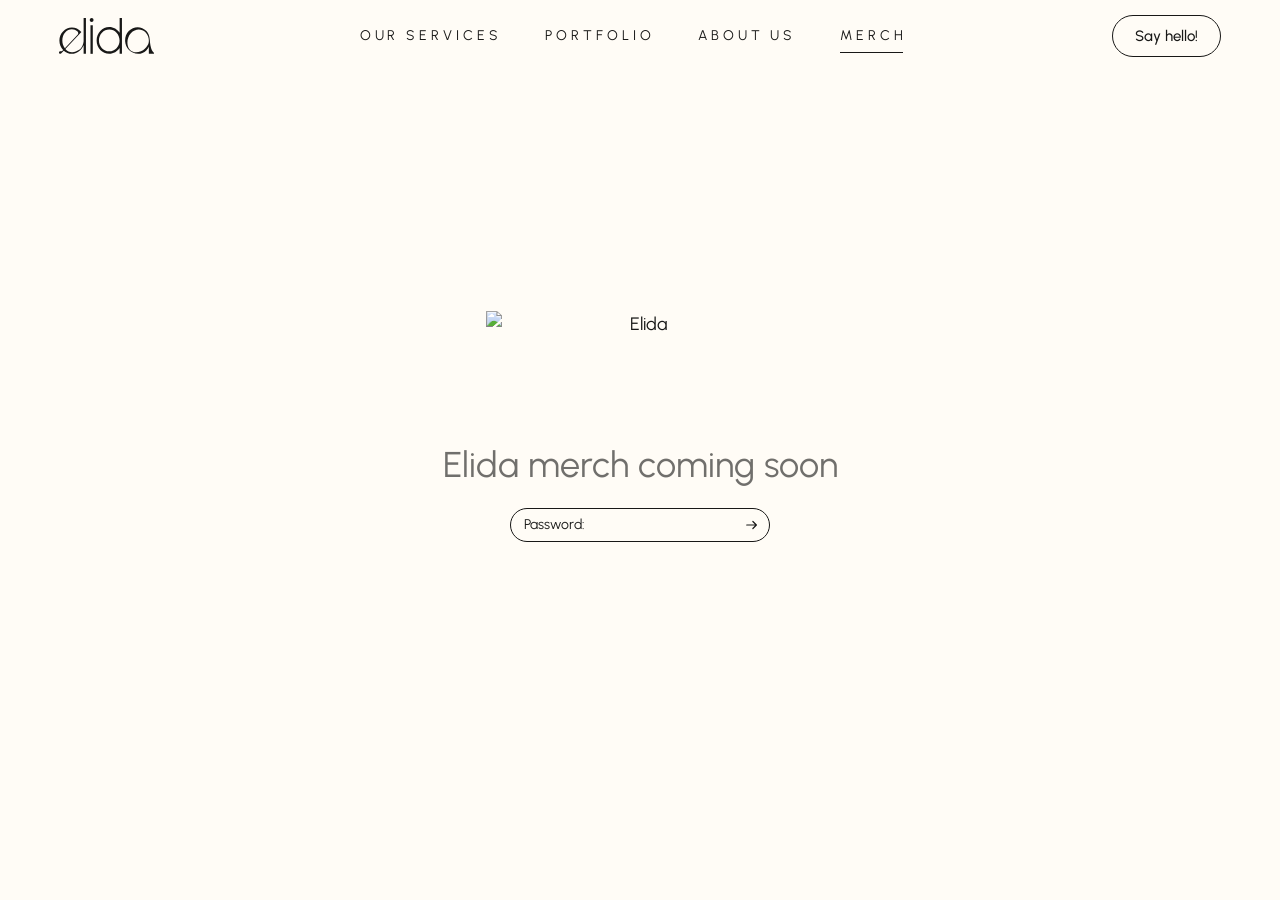
==== merch/index.html @ a4948b26 "Add merch shop (pre-launch)" ====
<!doctype html>
<html lang="en">
<head>
<meta charset="utf-8">
<!-- Pre-launch: these two lines keep the shop behind the password page. Delete both at launch. -->
<meta name="robots" content="noindex">
<script>try{if(localStorage.getItem("elida-merch-access")!=="9ebb1e6f5b2adf424b662ab2b7b0189dfe8d4b69fd9e96c50b5a5936c1c0bcb2"){document.documentElement.style.visibility="hidden";location.replace("/merch/coming-soon.html?next="+encodeURIComponent(location.pathname+location.search));}}catch(e){}</script>
<meta name="viewport" content="width=device-width, initial-scale=1">
<title>Merch — Elida, a Scandinavian design studio</title>
<meta name="description" content="Elida is launching a merch shop: unisex t-shirts printed with artwork from the studio. Register your interest in a tee and size before we print.">
<meta property="og:type" content="website">
<meta property="og:title" content="Merch — Elida">
<meta property="og:description" content="We’re launching our merch shop. Register your interest in a tee and size before we print.">
<meta name="twitter:card" content="summary_large_image">
<link rel="preconnect" href="https://fonts.googleapis.com">
<link rel="preconnect" href="https://fonts.gstatic.com" crossorigin>
<link rel="stylesheet" href="https://fonts.googleapis.com/css2?family=Instrument+Serif:ital@0;1&family=Urbanist:ital,wght@0,400;0,500;0,700;1,400&display=swap">
<link rel="stylesheet" href="/merch/assets/shop.css">
</head>
<body>
<header class="nav">
  <a class="nav-logo" href="https://helloelida.com/" aria-label="Elida — home"><svg class="logo" viewBox="0 0 1941.08 731.659" fill="currentColor" aria-hidden="true" focusable="false"><path d="M 690.145 148.308 L 642.807 148.308 L 642.807 731.49 L 690.145 731.49 L 690.145 148.308 Z"/><path d="M 1238.158 302.131 C 1191.491 231.252 1113.936 184.793 1026.322 184.793 C 883.993 184.793 768.173 307.349 768.173 457.955 C 768.173 608.561 883.993 731.117 1026.322 731.117 C 1113.975 731.117 1191.491 684.616 1238.158 613.779 L 1238.158 731.492 L 1285.496 731.492 L 1285.496 0 L 1238.158 0 L 1238.158 302.131 Z M 1026.282 681.026 C 910.029 681.026 815.472 580.97 815.472 457.955 C 815.472 334.94 910.029 234.884 1026.282 234.884 C 1142.536 234.884 1237.093 334.94 1237.093 457.955 C 1237.093 580.97 1142.536 681.026 1026.282 681.026 Z"/><path d="M 502.766 475.278 C 502.49 476.614 502.293 477.95 502.174 479.244 C 499.729 504.205 494.364 528.416 485.251 551.75 C 476.967 572.997 465.567 592.783 451.602 610.356 C 437.677 627.888 421.227 643.166 403.12 655.688 C 384.501 668.587 364.145 678.605 342.922 685.618 C 320.634 693.006 297.439 697.097 274.125 698.057 C 270.496 698.224 266.866 698.266 263.277 698.266 C 216.965 698.266 167.852 673.596 130.494 631.394 L 457.401 285.851 L 450.971 278.713 C 402.765 223.363 334.362 191.597 263.237 191.597 C 122.486 191.597 8.008 312.733 8.008 461.628 C 8.008 537.14 37.476 605.514 84.853 654.603 C 84.853 654.603 79.567 661.115 69.981 670.173 C 51.519 684.825 28.127 679.565 28.127 679.565 C 27.022 679.44 25.917 679.315 24.734 679.315 C 11.085 679.315 0 691.044 0 705.487 C 0 719.93 11.085 731.659 24.734 731.659 C 27.377 731.659 29.941 731.2 32.308 730.407 C 32.624 730.324 32.9 730.157 33.215 730.073 C 33.768 729.864 34.32 729.656 34.833 729.405 C 36.726 728.529 38.541 727.36 40.198 725.941 C 40.434 725.732 40.671 725.523 40.908 725.273 C 41.263 724.939 41.657 724.647 41.973 724.313 L 97.161 666.541 C 141.816 707.115 199.844 731.659 263.198 731.659 C 354.56 731.659 461.346 661.866 502.727 555.048 L 502.727 731.451 L 550.064 731.451 L 550.064 0 L 502.727 0 L 502.727 475.278 L 502.766 475.278 Z M 68.009 461.628 C 68.009 322.459 157.516 229.374 263.198 229.332 C 309.352 229.332 341.621 245.528 373.061 268.612 C 396.611 285.893 399.57 321.541 379.294 342.997 L 119.449 618.037 C 88.561 577.505 68.009 523.741 68.009 461.67 L 68.009 461.628 Z"/><path d="M 666.476 0 C 645.331 0 628.211 18.116 628.211 40.49 C 628.211 62.864 645.331 80.98 666.476 80.98 C 687.62 80.98 704.74 62.864 704.74 40.49 C 704.74 18.116 687.62 0 666.476 0 Z"/><path d="M 1936.861 708.741 C 1902.581 676.85 1866.249 624.672 1853.626 442.926 C 1848.458 368.708 1826.052 310.143 1785.657 267.566 C 1685.971 162.501 1524.234 162.292 1424.746 267.566 C 1374.292 320.955 1349.439 391.374 1350.149 461.501 L 1350.859 479.158 C 1355.317 541.271 1381.511 600.42 1424.746 649.425 C 1491.453 725.062 1666.286 781.623 1782.895 663.617 C 1812.678 633.479 1823.566 611.481 1834.651 584.557 L 1834.651 731.449 L 1928.814 731.449 C 1940.135 731.449 1945.382 716.63 1936.861 708.741 Z M 1832.876 496.523 C 1826.682 542.815 1795.321 585.267 1752.481 628.763 C 1678.436 703.941 1519.54 741.467 1439.223 638.656 C 1381.037 564.187 1377.724 411.16 1467.113 312.481 C 1558.12 212.049 1687.51 215.681 1765.42 291.276 C 1824.789 348.839 1842.067 427.69 1832.876 496.565 L 1832.876 496.523 Z"/></svg></a>
  <nav class="nav-links" aria-label="Main">
    <a href="https://helloelida.com/#services">Our services</a>
    <a href="https://helloelida.com/#work">Portfolio</a>
    <a href="https://helloelida.com/#studio">About us</a>
    <a href="/merch/" aria-current="page">Merch</a>
  </nav>
  <div class="nav-actions">
    <button class="pill cart-btn" type="button" data-cart-open aria-label="Open cart"><svg viewBox="0 0 24 24" fill="none" aria-hidden="true"><path d="M5.5 8h13l-1 12.5h-11L5.5 8Z" stroke="currentColor" stroke-width="1.4" stroke-linejoin="round"/><path d="M9 8V6.5a3 3 0 0 1 6 0V8" stroke="currentColor" stroke-width="1.4"/></svg><span data-cart-count>0</span></button>
    <a class="pill" href="mailto:contact@helloelida.com">Say hello!</a>
    <button class="cart-mini" type="button" data-cart-open aria-label="Open cart"><svg viewBox="0 0 24 24" fill="none" aria-hidden="true"><path d="M5.5 8h13l-1 12.5h-11L5.5 8Z" stroke="currentColor" stroke-width="1.4" stroke-linejoin="round"/><path d="M9 8V6.5a3 3 0 0 1 6 0V8" stroke="currentColor" stroke-width="1.4"/></svg><span data-cart-count>0</span></button>
    <button class="burger" type="button" aria-expanded="false" aria-controls="menu" aria-label="Menu"><span></span><span></span></button>
  </div>
</header>
<nav class="menu" id="menu" hidden aria-label="Mobile">
  <a href="https://helloelida.com/#services">Our services</a>
  <a href="https://helloelida.com/#work">Portfolio</a>
  <a href="https://helloelida.com/#studio">About us</a>
  <a href="/merch/"><em>Merch</em></a>
  <a href="mailto:contact@helloelida.com">Say hello!</a>
</nav>

<main>
  <section class="head wrap">
    <div class="head-top">
      <span class="pill label" aria-hidden="true">Elida merch</span>
      <p class="meta">Drop 01 · Now gathering interest</p>
    </div>
    <h1 class="h1">Merch, <em>drop 01</em></h1>
    <div class="intro">
      <p>We’re launching the Elida merch shop: unisex t-shirts printed with artwork from the studio. Before we print anything, we want to know what you’d actually wear. Pick a tee and your size and register your interest — no payment now. We’ll use the numbers to decide how many to print, and email you when your tee can be ordered.</p>
      <div class="intro-side">
        <p class="eyebrow">In this drop</p>
        <div class="tags"><span class="tag">Unisex fit</span><span class="tag">Sizes XS–XXL</span><span class="tag">Pre-launch</span><span class="tag">Limited run</span></div>
      </div>
    </div>
  </section>

  <section class="wrap" id="shop" aria-label="Products">
    <div class="toolbar">
      <div class="toolbar-left"><div class="cats" data-cats aria-label="Collections"></div></div>
      <div class="toolbar-right"><p class="count" data-count aria-live="polite"></p></div>
    </div>
    <div data-collections><p class="status">Loading the drop…</p></div>
  </section>

  <section class="story wrap" aria-labelledby="prints">
    <figure class="story-img"><img src="https://static.wixstatic.com/media/a65f95_9e1297cc53bb4974914cfefc0cb3402d~mv2.jpeg/v1/fill/w_1520,h_1120,al_c,q_85/elida-studio.jpg" alt="Ida at her desk in the Elida studio, with a print sketch on the board behind her" loading="lazy"></figure>
    <div class="story-text">
      <span class="pill label" aria-hidden="true">The prints</span>
      <h2 class="h2" id="prints">We get inspired by great thinkers to make art worth wearing.</h2>
      <p>Hand-drawn by Ida and printed in small batches.</p>
      <p>PS: Some editions will be screen-printed — the most beautiful way to put art on fabric, and not one to miss. Subscribe to get an email when the screen prints are in stock.</p>
      <form class="subscribe" data-subscribe novalidate>
        <label class="sr" for="sp-email">Email</label>
        <input id="sp-email" type="email" name="email" placeholder="Your email" autocomplete="email" required>
        <button class="pill fill" type="submit">Subscribe</button>
        <p class="note" data-sub-msg role="status"></p>
      </form>
    </div>
  </section>

  <section class="info wrap" aria-label="About the shop" id="size-guide">
    <div><p class="eyebrow">Unisex fit</p><p>Sizes XS–XXL, cut to fit everyone.</p></div>
    <div><p class="eyebrow">Small runs</p><p>Each print is made in limited numbers.</p></div>
    <div><p class="eyebrow">Shipping</p><p>Sent from Sweden to the Nordics and the EU.</p></div>
  </section>
</main>
<a class="next wrap" href="mailto:contact@helloelida.com?subject=Merch%20for%20our%20brand">
  <span>
    <span class="next-label">Merch for your brand</span>
    <span class="next-name">Let’s design yours</span>
  </span>
  <span class="circ" aria-hidden="true"><svg viewBox="0 0 24 24" fill="none"><path d="M5 12h14M13 6l6 6-6 6" stroke="currentColor" stroke-width="1.5" stroke-linecap="round" stroke-linejoin="round"/></svg></span>
</a>
<footer class="foot wrap">
  <p>© 2026 Österman &amp; Naess</p>
  <p>Org No: 559551-3838</p>
</footer>

<div class="backdrop" data-cart-backdrop hidden>
  <aside class="drawer" role="dialog" aria-modal="true" aria-labelledby="cart-title" tabindex="-1">
    <div class="drawer-head">
      <h2 id="cart-title">Your cart</h2>
      <button class="x" type="button" data-cart-close aria-label="Close cart">×</button>
    </div>
    <div class="drawer-body" data-cart-lines></div>
    <div class="drawer-foot" data-cart-foot></div>
  </aside>
</div>

<script type="module" src="/merch/assets/site.js"></script>
<script type="module" src="/merch/assets/shop.js?v=20261123d"></script>
<script type="module" src="/merch/assets/subscribe.js"></script>
</body>
</html>
---- merch/assets/shop.css ----
/* Elida — merch shop. Tokens mirror helloelida.com (case pages) and the Figma draft. */
:root {
  --bg: #FFFCF6;
  --cream: #F0ECE3;
  --placeholder: #DCD8D0;
  --ink: #181817;
  --muted: rgba(0, 0, 0, .6);
  --hair: rgba(24, 24, 23, .2);
  --orange: #F26422;
  --teal: #2F6A72;
  --gut: clamp(20px, 4.6vw, 72px);
  --serif: "Instrument Serif", Georgia, serif;
  --sans: Urbanist, "Helvetica Neue", Arial, sans-serif;
  --ease: cubic-bezier(.2, .7, .2, 1);
  --radius: clamp(10px, 1vw, 16px);
}
*, *::before, *::after { box-sizing: border-box; }
html { -webkit-text-size-adjust: 100%; }
html.lock { overflow: hidden; }
body { margin: 0; background: var(--bg); color: var(--ink); font-family: var(--sans); font-size: 18px; line-height: 1.55; -webkit-font-smoothing: antialiased; overflow-x: hidden; }
a { color: inherit; text-decoration: none; }
img { display: block; max-width: 100%; }
button { font: inherit; color: inherit; }
.wrap { padding-left: var(--gut); padding-right: var(--gut); }
.sr { position: absolute; width: 1px; height: 1px; overflow: hidden; clip: rect(0 0 0 0); white-space: nowrap; }
:focus-visible { outline: 2px solid var(--orange); outline-offset: 3px; }

/* Pills */
.pill { display: inline-flex; align-items: center; justify-content: center; gap: 8px; height: 42px; padding: 0 22px; border: 1px solid var(--ink); border-radius: 100px; background: transparent; font-size: 15px; font-weight: 500; line-height: 1; white-space: nowrap; cursor: pointer; transition: background .3s, color .3s; }
.pill:hover { background: var(--ink); color: var(--bg); }
.pill.fill { background: var(--ink); color: var(--bg); }
.pill.fill:hover { background: transparent; color: var(--ink); }
.pill[disabled] { opacity: .4; cursor: not-allowed; }
.pill.fill[disabled]:hover { background: var(--ink); color: var(--bg); }
.pill.label { height: 40px; padding: 0 18px; font-size: 13px; letter-spacing: .12em; text-transform: uppercase; }
.tag { display: inline-flex; align-items: center; padding: 5px 14px 6px; border: 1px solid var(--ink); border-radius: 999px; font-size: clamp(13px, .9vw, 15px); line-height: 1.1; white-space: nowrap; background: transparent; cursor: pointer; }
.tag[aria-pressed="true"] { background: var(--ink); color: var(--bg); }
.tag[disabled] { opacity: .35; cursor: not-allowed; text-decoration: line-through; }
.eyebrow { margin: 0; font-size: 15px; font-weight: 700; letter-spacing: .06em; text-transform: uppercase; }

/* Nav */
.nav { position: sticky; top: 0; z-index: 50; display: flex; align-items: center; justify-content: space-between; gap: 24px; height: 72px; padding: 0 var(--gut); background: var(--bg); }
.nav-logo svg { display: block; height: clamp(32px, 2.8vw, 44px); width: auto; }
.nav-links { display: flex; gap: clamp(24px, 3.4vw, 56px); font-size: clamp(14px, .85vw, 16px); letter-spacing: .28em; text-transform: uppercase; }
.nav-links a { position: relative; padding: 6px 0; }
.nav-links a::after { content: ""; position: absolute; left: 0; right: .28em; bottom: 0; height: 1px; background: currentColor; transform: scaleX(0); transform-origin: right; transition: transform .4s var(--ease); }
.nav-links a:hover::after, .nav-links a[aria-current="page"]::after { transform: scaleX(1); transform-origin: left; }
.nav-actions { display: flex; align-items: center; gap: 10px; }
.cart-btn { padding: 0 18px 0 16px; gap: 6px; }
.cart-btn svg { width: 18px; height: 18px; }
.cart-btn:hover svg path { stroke: var(--bg); }
.burger { display: none; width: 44px; height: 44px; margin-right: -10px; border: 0; background: none; cursor: pointer; flex-direction: column; align-items: center; justify-content: center; gap: 7px; }
.burger span { display: block; width: 26px; height: 1px; background: currentColor; transition: transform .4s var(--ease); }
.burger[aria-expanded="true"] span:first-child { transform: translateY(4px) rotate(45deg); }
.burger[aria-expanded="true"] span:last-child { transform: translateY(-4px) rotate(-45deg); }
.menu { position: fixed; inset: 64px 0 0; z-index: 49; display: flex; flex-direction: column; gap: 22px; padding: 40px var(--gut); background: var(--bg); font-family: var(--serif); font-size: 44px; line-height: 1; }
.menu[hidden] { display: none; }
.cart-mini { display: none; align-items: center; gap: 4px; border: 0; background: none; padding: 8px; font-size: 14px; font-weight: 500; cursor: pointer; }
.cart-mini svg { width: 22px; height: 22px; }
@media (max-width: 900px) {
  .nav { height: 64px; }
  .nav-links, .nav-actions .pill { display: none; }
  .burger, .cart-mini { display: flex; }
}

/* Header */
.head { padding-top: clamp(48px, 7.5vw, 120px); padding-bottom: clamp(36px, 4.4vw, 72px); }
.head-top { display: flex; justify-content: space-between; align-items: center; gap: 24px; padding-bottom: clamp(20px, 2.5vw, 40px); margin-bottom: clamp(32px, 3.9vw, 64px); border-bottom: 1px solid var(--hair); }
.head-top .meta { margin: 0; font-size: 13px; letter-spacing: .12em; text-transform: uppercase; color: var(--muted); }
.h1 { margin: 0 0 clamp(24px, 2.8vw, 48px); font-family: var(--serif); font-weight: 400; font-size: clamp(60px, 9.9vw, 170px); line-height: .95; letter-spacing: -.03em; }
.h1 em { font-style: italic; }
.intro { display: grid; grid-template-columns: minmax(0, 60.2%) minmax(0, 1fr); gap: 32px clamp(40px, 4vw, 80px); align-items: start; }
.intro p { margin: 0; font-size: clamp(17px, 1.35vw, 22px); line-height: 1.74; color: var(--muted); text-wrap: pretty; }
.intro-side { display: flex; flex-direction: column; align-items: flex-end; gap: 14px; }
.tags { display: flex; flex-wrap: wrap; justify-content: flex-end; gap: 8px; max-width: 320px; }
.tags .tag { cursor: default; }
@media (max-width: 760px) {
  .intro { grid-template-columns: 1fr; }
  .intro-side { align-items: flex-start; }
  .intro-side .eyebrow { display: none; }
  .tags { justify-content: flex-start; max-width: none; }
}

/* Toolbar */
.toolbar { display: flex; justify-content: space-between; align-items: center; gap: 20px; padding-bottom: 28px; flex-wrap: wrap; }
.toolbar-left, .toolbar-right { display: flex; align-items: center; gap: 24px; flex-wrap: wrap; }
.text-btn { display: inline-flex; align-items: center; gap: 10px; padding: 6px 0; border: 0; background: none; font-size: 16px; cursor: pointer; }
.text-btn svg { width: 20px; height: 20px; }
.cats { display: flex; gap: 8px; flex-wrap: wrap; }
.count { margin: 0; font-size: 16px; color: var(--muted); }
.sort { position: relative; display: inline-flex; align-items: center; gap: 6px; font-size: 16px; }
.sort select { appearance: none; border: 0; background: transparent; font: inherit; color: inherit; padding: 6px 22px 6px 0; cursor: pointer; }
.sort svg { position: absolute; right: 0; width: 14px; height: 14px; pointer-events: none; }
.filters { display: grid; grid-template-columns: repeat(auto-fit, minmax(200px, 1fr)); gap: 28px 40px; padding: 28px 0 36px; margin-bottom: 28px; border-top: 1px solid var(--hair); border-bottom: 1px solid var(--hair); }
.filters[hidden] { display: none; }
.filter-group { display: flex; flex-direction: column; gap: 12px; }
.filter-choices { display: flex; flex-wrap: wrap; gap: 8px; }
.swatch-choice { display: inline-flex; align-items: center; gap: 8px; }
.swatch-choice i { width: 14px; height: 14px; border-radius: 50%; border: 1px solid var(--hair); }
.check { display: inline-flex; align-items: center; gap: 10px; font-size: 15px; cursor: pointer; }
.check input { width: 18px; height: 18px; accent-color: var(--ink); }
@media (max-width: 760px) {
  .toolbar { border-top: 1px solid var(--hair); border-bottom: 1px solid var(--hair); padding: 14px 0; margin-bottom: 20px; }
  .toolbar .cats { order: 3; width: 100%; }
  .toolbar-left { gap: 14px; }
}

/* Grid */
.grid { display: grid; grid-template-columns: repeat(3, minmax(0, 1fr)); gap: 56px 16px; padding-bottom: clamp(72px, 7vw, 120px); transition: opacity .3s; }
.grid.dim { opacity: .5; }
.campaign { position: relative; margin: 0; min-width: 0; min-height: 320px; border-radius: var(--radius); background: var(--placeholder); overflow: hidden; }
.campaign figcaption { position: absolute; left: 24px; bottom: 24px; }
.campaign strong { display: block; font-family: var(--serif); font-style: italic; font-weight: 400; font-size: clamp(34px, 3vw, 48px); line-height: 1; }
.campaign span { font-size: 14px; color: var(--muted); }
.card { display: flex; flex-direction: column; gap: 16px; min-width: 0; }
.card-photo { position: relative; aspect-ratio: 425 / 520; border-radius: var(--radius); background: var(--placeholder); overflow: hidden; }
.card-photo img { position: absolute; inset: 0; width: 100%; height: 100%; object-fit: cover; transition: opacity .5s var(--ease), transform .8s var(--ease); }
.card-photo img.hover { opacity: 0; }
.card:hover .card-photo img.hover { opacity: 1; }
.card:hover .card-photo img:only-of-type { transform: scale(1.03); }
.ribbons { position: absolute; top: 16px; left: 16px; display: flex; gap: 6px; }
.ribbon { padding: 5px 12px 6px; border-radius: 999px; background: var(--bg); font-size: 13px; font-weight: 500; letter-spacing: .06em; text-transform: uppercase; line-height: 1.1; }
.quick { position: absolute; right: 16px; bottom: 16px; display: grid; place-items: center; width: 44px; height: 44px; border: 0; border-radius: 50%; background: var(--bg); cursor: pointer; transition: transform .3s var(--ease); }
.quick:hover { transform: scale(1.08); }
.quick svg { width: 44px; height: 44px; }
.quick[disabled] { opacity: .5; }
.card-info { display: flex; flex-direction: column; gap: 6px; }
.card-row { display: flex; justify-content: space-between; gap: 12px; align-items: baseline; }
.card-name { margin: 0; font-size: clamp(16px, 1.4vw, 20px); font-weight: 500; line-height: 1.3; }
.card-price { font-size: clamp(15px, 1.25vw, 18px); white-space: nowrap; text-align: right; }
.card-price s { color: var(--muted); margin-right: 6px; }
.card-meta { display: flex; align-items: center; gap: 10px; margin: 0; font-size: 15px; color: var(--muted); }
.dots { display: flex; gap: 4px; }
.dots i { width: 12px; height: 12px; border-radius: 50%; border: 1px solid var(--hair); }
.status { grid-column: 1 / -1; padding: 40px 0; font-size: 18px; color: var(--muted); }
.more { grid-column: 1 / -1; justify-self: center; }
@media (max-width: 760px) {
  .grid { grid-template-columns: repeat(2, minmax(0, 1fr)); gap: 28px 12px; }
  .campaign { grid-column: 1 / -1; aspect-ratio: 342 / 420; }
  .campaign figcaption { left: 16px; bottom: 16px; }
  .card { gap: 10px; }
  .ribbons { top: 10px; left: 10px; }
  .ribbon { font-size: 11px; padding: 4px 9px 5px; }
  .quick { right: 10px; bottom: 10px; width: 32px; height: 32px; }
  .quick svg { width: 32px; height: 32px; }
  .card-row { flex-direction: column; gap: 4px; }
  .card-price { text-align: left; }
  .card-meta { font-size: 12px; gap: 8px; }
  .dots i { width: 10px; height: 10px; }
}

/* Story band */
.story { display: grid; grid-template-columns: minmax(0, 1.4fr) minmax(0, 1fr); gap: clamp(32px, 5.5vw, 96px); align-items: center; padding-top: clamp(64px, 8vw, 140px); padding-bottom: clamp(64px, 8vw, 140px); background: var(--cream); }
.story-img { aspect-ratio: 760 / 560; border-radius: var(--radius); background: var(--placeholder); }
.story-text { display: flex; flex-direction: column; align-items: flex-start; gap: 24px; }
.h2 { margin: 0; font-family: var(--serif); font-weight: 400; font-size: clamp(40px, 4.4vw, 72px); line-height: 1; letter-spacing: -.02em; }
.story-text p { margin: 0; font-size: clamp(16px, 1.25vw, 19px); line-height: 1.74; color: var(--muted); }
.btns { display: flex; gap: 10px; flex-wrap: wrap; }
@media (max-width: 760px) { .story { grid-template-columns: 1fr; } }

/* Info strip */
.info { display: grid; grid-template-columns: repeat(3, minmax(0, 1fr)); gap: 40px; padding-top: 64px; padding-bottom: 64px; }
.info div { padding-top: 24px; border-top: 1px solid var(--hair); }
.info p { margin: 10px 0 0; font-size: 18px; line-height: 1.5; color: var(--muted); }
.info p.eyebrow { margin: 0; color: var(--ink); font-size: 15px; }
@media (max-width: 760px) { .info { grid-template-columns: 1fr; gap: 20px; padding-top: 48px; padding-bottom: 48px; } .info div { padding-top: 16px; } .info p { font-size: 16px; } }

/* Cross-sell */
.next { display: flex; justify-content: space-between; align-items: center; gap: 24px; padding-top: clamp(56px, 6.25vw, 110px); padding-bottom: clamp(56px, 6.25vw, 110px); border-top: 1px solid var(--hair); }
.next-label { display: block; margin-bottom: clamp(12px, 1.4vw, 24px); font-size: clamp(13px, 1.1vw, 20px); letter-spacing: .1em; text-transform: uppercase; }
.next-name { display: block; font-family: var(--serif); font-size: clamp(44px, 6.25vw, 110px); line-height: 1; letter-spacing: -.03em; transition: transform .6s var(--ease); }
.next:hover .next-name { transform: translateX(24px); }
.circ { display: grid; place-items: center; flex: none; width: clamp(52px, 3.55vw, 68px); height: clamp(52px, 3.55vw, 68px); border-radius: 50%; background: var(--orange); color: var(--cream); }
.circ svg { width: 57%; height: 57%; transition: transform .45s var(--ease); }
.next:hover .circ svg { transform: translateX(5px); }

/* Footer */
.foot { padding-top: clamp(40px, 4.5vw, 72px); padding-bottom: clamp(40px, 4.5vw, 72px); border-top: 1px solid var(--hair); font-size: 13px; letter-spacing: .04em; }
.foot p { margin: 0 0 6px; }

/* Product page */
.pdp { display: grid; grid-template-columns: minmax(0, 1.15fr) minmax(0, 1fr); gap: clamp(32px, 5vw, 96px); padding-top: clamp(32px, 4vw, 64px); padding-bottom: clamp(72px, 7vw, 120px); align-items: start; }
.gallery { display: grid; gap: 12px; }
.gallery .main { aspect-ratio: 4 / 5; border-radius: var(--radius); background: var(--placeholder); overflow: hidden; }
.gallery .main img { width: 100%; height: 100%; object-fit: cover; }
.thumbs { display: grid; grid-template-columns: repeat(5, 1fr); gap: 8px; }
.thumbs button { padding: 0; border: 1px solid transparent; border-radius: 8px; overflow: hidden; aspect-ratio: 1; background: var(--placeholder); cursor: pointer; }
.thumbs button[aria-pressed="true"] { border-color: var(--ink); }
.thumbs img { width: 100%; height: 100%; object-fit: cover; }
.buy { position: sticky; top: 104px; display: flex; flex-direction: column; gap: 24px; }
.crumbs { margin: 0; font-size: 13px; letter-spacing: .12em; text-transform: uppercase; color: var(--muted); }
.crumbs a:hover { color: var(--ink); }
.pdp-name { margin: 0; font-family: var(--serif); font-weight: 400; font-size: clamp(44px, 5vw, 84px); line-height: .98; letter-spacing: -.03em; }
.pdp-price { font-size: 22px; }
.pdp-price s { color: var(--muted); margin-right: 8px; }
.opt { margin: 0; padding: 0; border: 0; display: flex; flex-direction: column; gap: 12px; }
.opt legend { padding: 0; margin-bottom: 12px; font-size: 13px; font-weight: 700; letter-spacing: .08em; text-transform: uppercase; }
.opt legend span { font-weight: 400; color: var(--muted); letter-spacing: .04em; text-transform: none; margin-left: 6px; }
.chips { display: flex; flex-wrap: wrap; gap: 8px; }
.chips .tag { min-width: 52px; justify-content: center; padding: 9px 16px 10px; font-size: 15px; }
.swatch { width: 36px; height: 36px; padding: 0; border-radius: 50%; border: 1px solid var(--hair); cursor: pointer; box-shadow: 0 0 0 0 var(--ink); transition: box-shadow .2s; }
.swatch[aria-pressed="true"] { box-shadow: 0 0 0 2px var(--bg), 0 0 0 3px var(--ink); }
.swatch[disabled] { opacity: .3; cursor: not-allowed; }
.qty-row { display: flex; gap: 10px; align-items: center; flex-wrap: wrap; }
.stepper { display: inline-flex; align-items: center; height: 50px; border: 1px solid var(--ink); border-radius: 100px; }
.stepper button { width: 44px; height: 100%; border: 0; background: none; font-size: 20px; cursor: pointer; }
.stepper button[disabled] { opacity: .3; cursor: not-allowed; }
.stepper span { min-width: 24px; text-align: center; font-size: 16px; }
.add { height: 50px; flex: 1; min-width: 200px; }
.note { margin: 0; font-size: 15px; color: var(--muted); }
.err { margin: 0; font-size: 15px; color: #B3261E; }
.desc { font-size: 17px; line-height: 1.74; color: var(--muted); }
.desc p { margin: 0 0 .6em; }
.acc { border-top: 1px solid var(--hair); }
.acc details { border-bottom: 1px solid var(--hair); }
.acc summary { display: flex; justify-content: space-between; padding: 18px 0; font-size: 13px; font-weight: 700; letter-spacing: .08em; text-transform: uppercase; cursor: pointer; list-style: none; }
.acc summary::-webkit-details-marker { display: none; }
.acc summary::after { content: "+"; font-weight: 400; font-size: 18px; line-height: 1; }
.acc details[open] summary::after { content: "–"; }
.acc .body { padding-bottom: 18px; font-size: 16px; line-height: 1.7; color: var(--muted); }
.acc .body p { margin: 0 0 .5em; }
@media (max-width: 900px) { .pdp { grid-template-columns: 1fr; } .buy { position: static; } }

/* Cart drawer */
.backdrop { position: fixed; inset: 0; z-index: 100; background: rgba(24, 24, 23, .35); display: flex; justify-content: flex-end; }
.backdrop[hidden] { display: none; }
.drawer { display: flex; flex-direction: column; width: min(480px, 100%); height: 100%; background: var(--bg); box-shadow: -20px 0 60px rgba(0, 0, 0, .12); outline: none; }
.drawer-head { display: flex; justify-content: space-between; align-items: center; padding: 22px 28px; border-bottom: 1px solid var(--hair); }
.drawer-head h2 { margin: 0; font-family: var(--serif); font-weight: 400; font-size: 36px; line-height: 1; }
.x { width: 40px; height: 40px; border: 1px solid var(--ink); border-radius: 50%; background: none; font-size: 20px; line-height: 1; cursor: pointer; }
.drawer-body { flex: 1; overflow-y: auto; padding: 8px 28px; }
.line { display: grid; grid-template-columns: 84px 1fr auto; gap: 16px; padding: 20px 0; border-bottom: 1px solid var(--hair); }
.line-img { aspect-ratio: 4 / 5; border-radius: 8px; background: var(--placeholder); overflow: hidden; }
.line-img img { width: 100%; height: 100%; object-fit: cover; }
.line h3 { margin: 0 0 4px; font-size: 16px; font-weight: 500; }
.line .opts { margin: 0; font-size: 14px; color: var(--muted); }
.line .stepper { height: 36px; margin-top: 10px; }
.line .stepper button { width: 34px; font-size: 16px; }
.line-end { display: flex; flex-direction: column; align-items: flex-end; justify-content: space-between; font-size: 16px; }
.line-end s { color: var(--muted); font-size: 14px; }
.remove { border: 0; background: none; padding: 0; font-size: 13px; color: var(--muted); text-decoration: underline; cursor: pointer; }
.drawer-foot { padding: 22px 28px 28px; border-top: 1px solid var(--hair); display: flex; flex-direction: column; gap: 12px; }
.drawer-foot[hidden] { display: none; }
.sum { display: flex; justify-content: space-between; font-size: 16px; }
.sum.total { font-size: 20px; font-weight: 500; }
.sum span:first-child { color: var(--muted); }
.sum.total span:first-child { color: var(--ink); }
.drawer-foot .pill { height: 52px; width: 100%; margin-top: 6px; }
.empty { padding: 40px 0; color: var(--muted); }
.empty a { color: var(--ink); text-decoration: underline; }
.drawer[aria-busy="true"] .drawer-body, .drawer[aria-busy="true"] .drawer-foot { opacity: .6; }
/* Pre-launch: register interest */
.cart-btn, .cart-mini { display: none !important; }
.interest { display: flex; flex-direction: column; gap: 14px; padding: 24px; border-radius: var(--radius); background: var(--cream); }
.interest .pick { margin: 0; font-size: 16px; font-weight: 500; }
.interest p { margin: 0; }
.interest.done p:not(.eyebrow) { font-size: 17px; line-height: 1.6; color: var(--muted); }
.interest .text-btn { align-self: flex-start; text-decoration: underline; }
.field { display: flex; flex-direction: column; gap: 6px; font-size: 13px; font-weight: 700; letter-spacing: .06em; text-transform: uppercase; }
.field em { font-style: normal; font-weight: 400; color: var(--muted); text-transform: none; letter-spacing: 0; }
.field input { height: 48px; padding: 0 18px; border: 1px solid var(--ink); border-radius: 100px; background: var(--bg); font: inherit; font-size: 16px; font-weight: 400; letter-spacing: 0; text-transform: none; color: var(--ink); }
.interest .add { flex: none; width: 100%; }

/* Collections: a cover tile, then the collection's tees */
.collection { padding-bottom: clamp(56px, 6vw, 104px); }
.collection-head { display: flex; justify-content: space-between; align-items: baseline; gap: 16px; padding-top: 20px; margin-bottom: 24px; border-top: 1px solid var(--hair); }
.collection-head .num { margin-right: 14px; font-weight: 400; color: var(--muted); }
.collection .grid { padding-bottom: 0; }
.cover img { position: absolute; inset: 0; width: 100%; height: 100%; object-fit: cover; }
.cover::after { content: ""; position: absolute; inset: 45% 0 0; background: linear-gradient(to bottom, rgba(40, 70, 120, 0), rgba(40, 70, 120, .35)); pointer-events: none; }
.cover figcaption { z-index: 1; right: 24px; color: #fff; }
.cover strong { color: #fff; }
.cover span { display: block; margin-top: 8px; max-width: 36ch; font-size: 14px; line-height: 1.45; color: rgba(255, 255, 255, .9); }
.cats a.tag:hover { background: var(--ink); color: var(--bg); }
@media (max-width: 760px) { .cover figcaption { right: 16px; } .cover span { font-size: 13px; } }

/* The prints: studio photo + screen-print sign-up */
.story-img { margin: 0; overflow: hidden; }
.story-img img { width: 100%; height: 100%; object-fit: cover; }
.story-text p + p { margin-top: -8px; }
.subscribe { display: flex; flex-wrap: wrap; gap: 10px; width: 100%; max-width: 460px; }
.subscribe input { flex: 1; min-width: 200px; height: 46px; padding: 0 20px; border: 1px solid var(--ink); border-radius: 100px; background: var(--bg); font: inherit; font-size: 16px; color: var(--ink); }
.subscribe .pill { height: 46px; }
.subscribe p { width: 100%; margin: 0; }
.subscribe .sub-done { font-size: 16px; color: var(--ink); }
/* Prices hidden until the cost estimate is in */
.card-price.tbc { font-size: 14px; color: var(--muted); }
.pdp-price.tbc { font-size: 17px; color: var(--muted); }
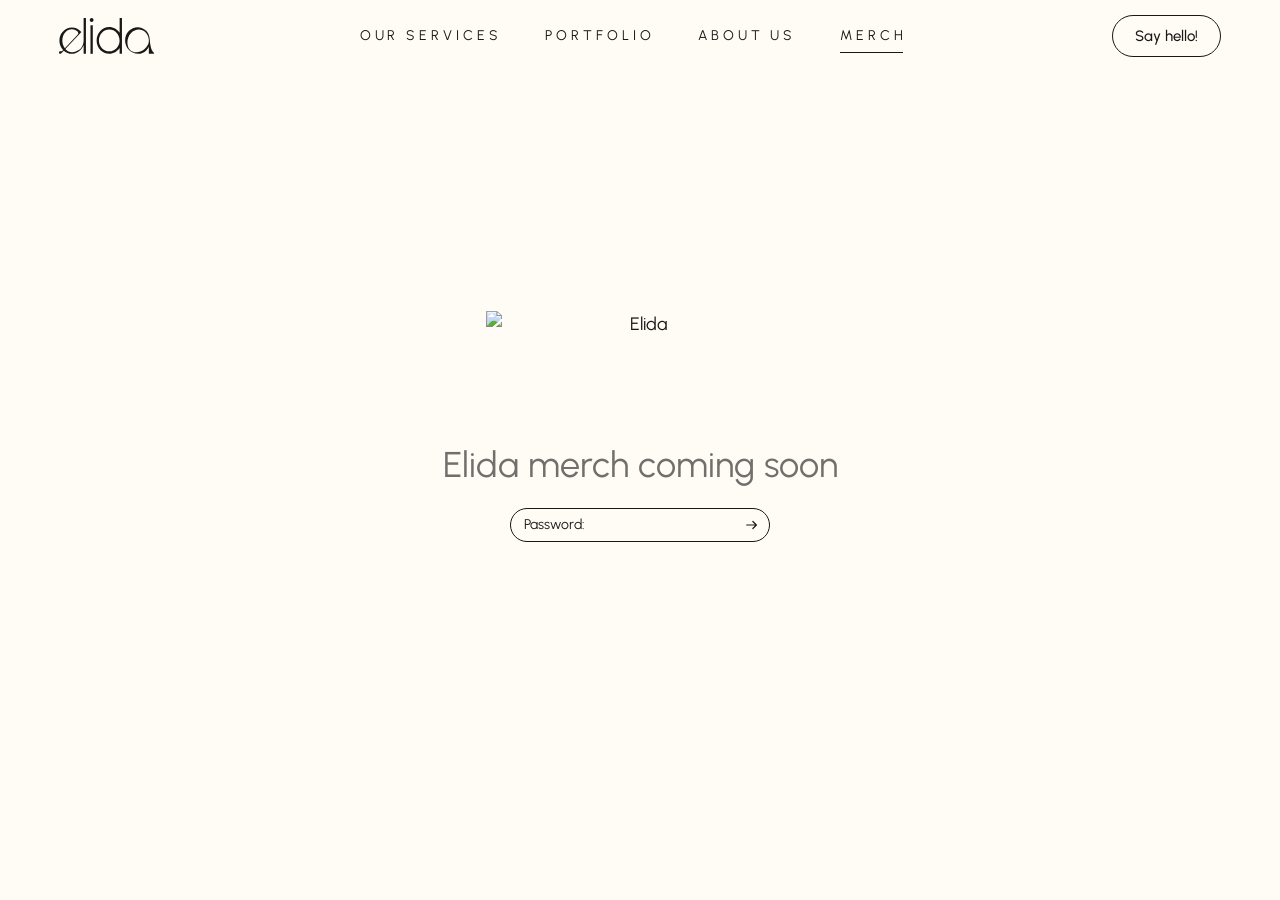
==== commit ff3c8eb1: "Add privacy policy" ====
--- a/merch/index.html
+++ b/merch/index.html
@@ -12,10 +12,8 @@
 <meta property="og:title" content="Merch — Elida">
 <meta property="og:description" content="We’re launching our merch shop. Register your interest in a tee and size before we print.">
 <meta name="twitter:card" content="summary_large_image">
-<link rel="preconnect" href="https://fonts.googleapis.com">
-<link rel="preconnect" href="https://fonts.gstatic.com" crossorigin>
-<link rel="stylesheet" href="https://fonts.googleapis.com/css2?family=Instrument+Serif:ital@0;1&family=Urbanist:ital,wght@0,400;0,500;0,700;1,400&display=swap">
-<link rel="stylesheet" href="/merch/assets/shop.css">
+<link rel="stylesheet" href="/assets/fonts/fonts.css">
+<link rel="stylesheet" href="/merch/assets/shop.css?v=20261123p">
 </head>
 <body>
 <header class="nav">
@@ -76,6 +74,7 @@
         <label class="sr" for="sp-email">Email</label>
         <input id="sp-email" type="email" name="email" placeholder="Your email" autocomplete="email" required>
         <button class="pill fill" type="submit">Subscribe</button>
+        <p class="note">We’ll email you when the screen prints are in stock. Unsubscribe anytime. <a href="https://helloelida.com/privacy">Privacy policy</a></p>
         <p class="note" data-sub-msg role="status"></p>
       </form>
     </div>
@@ -97,6 +96,7 @@
 <footer class="foot wrap">
   <p>© 2026 Österman &amp; Naess</p>
   <p>Org No: 559551-3838</p>
+  <p><a class="foot-link" href="https://helloelida.com/privacy">Privacy policy</a></p>
 </footer>
 
 <div class="backdrop" data-cart-backdrop hidden>
--- a/assets/fonts/fonts.css
+++ b/assets/fonts/fonts.css
@@ -0,0 +1,191 @@
+/* Fonts are served from helloelida.com itself, so visitors are not sent to a third-party font service. Latin + Latin Extended only. */
+
+/* instrument-serif-latin-ext-400-normal */
+@font-face {
+  font-family: 'Instrument Serif';
+  font-style: normal;
+  font-display: swap;
+  font-weight: 400;
+  src: url(./instrument-serif-latin-ext-400-normal.woff2) format('woff2');
+  unicode-range: U+0100-02BA,U+02BD-02C5,U+02C7-02CC,U+02CE-02D7,U+02DD-02FF,U+0304,U+0308,U+0329,U+1D00-1DBF,U+1E00-1E9F,U+1EF2-1EFF,U+2020,U+20A0-20AB,U+20AD-20C0,U+2113,U+2C60-2C7F,U+A720-A7FF;
+}
+
+/* instrument-serif-latin-400-normal */
+@font-face {
+  font-family: 'Instrument Serif';
+  font-style: normal;
+  font-display: swap;
+  font-weight: 400;
+  src: url(./instrument-serif-latin-400-normal.woff2) format('woff2');
+  unicode-range: U+0000-00FF,U+0131,U+0152-0153,U+02BB-02BC,U+02C6,U+02DA,U+02DC,U+0304,U+0308,U+0329,U+2000-206F,U+20AC,U+2122,U+2191,U+2193,U+2212,U+2215,U+FEFF,U+FFFD;
+}
+
+/* instrument-serif-latin-ext-400-italic */
+@font-face {
+  font-family: 'Instrument Serif';
+  font-style: italic;
+  font-display: swap;
+  font-weight: 400;
+  src: url(./instrument-serif-latin-ext-400-italic.woff2) format('woff2');
+  unicode-range: U+0100-02BA,U+02BD-02C5,U+02C7-02CC,U+02CE-02D7,U+02DD-02FF,U+0304,U+0308,U+0329,U+1D00-1DBF,U+1E00-1E9F,U+1EF2-1EFF,U+2020,U+20A0-20AB,U+20AD-20C0,U+2113,U+2C60-2C7F,U+A720-A7FF;
+}
+
+/* instrument-serif-latin-400-italic */
+@font-face {
+  font-family: 'Instrument Serif';
+  font-style: italic;
+  font-display: swap;
+  font-weight: 400;
+  src: url(./instrument-serif-latin-400-italic.woff2) format('woff2');
+  unicode-range: U+0000-00FF,U+0131,U+0152-0153,U+02BB-02BC,U+02C6,U+02DA,U+02DC,U+0304,U+0308,U+0329,U+2000-206F,U+20AC,U+2122,U+2191,U+2193,U+2212,U+2215,U+FEFF,U+FFFD;
+}
+
+/* urbanist-latin-ext-400-normal */
+@font-face {
+  font-family: 'Urbanist';
+  font-style: normal;
+  font-display: swap;
+  font-weight: 400;
+  src: url(./urbanist-latin-ext-400-normal.woff2) format('woff2');
+  unicode-range: U+0100-02BA,U+02BD-02C5,U+02C7-02CC,U+02CE-02D7,U+02DD-02FF,U+0304,U+0308,U+0329,U+1D00-1DBF,U+1E00-1E9F,U+1EF2-1EFF,U+2020,U+20A0-20AB,U+20AD-20C0,U+2113,U+2C60-2C7F,U+A720-A7FF;
+}
+
+/* urbanist-latin-400-normal */
+@font-face {
+  font-family: 'Urbanist';
+  font-style: normal;
+  font-display: swap;
+  font-weight: 400;
+  src: url(./urbanist-latin-400-normal.woff2) format('woff2');
+  unicode-range: U+0000-00FF,U+0131,U+0152-0153,U+02BB-02BC,U+02C6,U+02DA,U+02DC,U+0304,U+0308,U+0329,U+2000-206F,U+20AC,U+2122,U+2191,U+2193,U+2212,U+2215,U+FEFF,U+FFFD;
+}
+
+/* urbanist-latin-ext-500-normal */
+@font-face {
+  font-family: 'Urbanist';
+  font-style: normal;
+  font-display: swap;
+  font-weight: 500;
+  src: url(./urbanist-latin-ext-500-normal.woff2) format('woff2');
+  unicode-range: U+0100-02BA,U+02BD-02C5,U+02C7-02CC,U+02CE-02D7,U+02DD-02FF,U+0304,U+0308,U+0329,U+1D00-1DBF,U+1E00-1E9F,U+1EF2-1EFF,U+2020,U+20A0-20AB,U+20AD-20C0,U+2113,U+2C60-2C7F,U+A720-A7FF;
+}
+
+/* urbanist-latin-500-normal */
+@font-face {
+  font-family: 'Urbanist';
+  font-style: normal;
+  font-display: swap;
+  font-weight: 500;
+  src: url(./urbanist-latin-500-normal.woff2) format('woff2');
+  unicode-range: U+0000-00FF,U+0131,U+0152-0153,U+02BB-02BC,U+02C6,U+02DA,U+02DC,U+0304,U+0308,U+0329,U+2000-206F,U+20AC,U+2122,U+2191,U+2193,U+2212,U+2215,U+FEFF,U+FFFD;
+}
+
+/* urbanist-latin-ext-700-normal */
+@font-face {
+  font-family: 'Urbanist';
+  font-style: normal;
+  font-display: swap;
+  font-weight: 700;
+  src: url(./urbanist-latin-ext-700-normal.woff2) format('woff2');
+  unicode-range: U+0100-02BA,U+02BD-02C5,U+02C7-02CC,U+02CE-02D7,U+02DD-02FF,U+0304,U+0308,U+0329,U+1D00-1DBF,U+1E00-1E9F,U+1EF2-1EFF,U+2020,U+20A0-20AB,U+20AD-20C0,U+2113,U+2C60-2C7F,U+A720-A7FF;
+}
+
+/* urbanist-latin-700-normal */
+@font-face {
+  font-family: 'Urbanist';
+  font-style: normal;
+  font-display: swap;
+  font-weight: 700;
+  src: url(./urbanist-latin-700-normal.woff2) format('woff2');
+  unicode-range: U+0000-00FF,U+0131,U+0152-0153,U+02BB-02BC,U+02C6,U+02DA,U+02DC,U+0304,U+0308,U+0329,U+2000-206F,U+20AC,U+2122,U+2191,U+2193,U+2212,U+2215,U+FEFF,U+FFFD;
+}
+
+/* urbanist-latin-ext-400-italic */
+@font-face {
+  font-family: 'Urbanist';
+  font-style: italic;
+  font-display: swap;
+  font-weight: 400;
+  src: url(./urbanist-latin-ext-400-italic.woff2) format('woff2');
+  unicode-range: U+0100-02BA,U+02BD-02C5,U+02C7-02CC,U+02CE-02D7,U+02DD-02FF,U+0304,U+0308,U+0329,U+1D00-1DBF,U+1E00-1E9F,U+1EF2-1EFF,U+2020,U+20A0-20AB,U+20AD-20C0,U+2113,U+2C60-2C7F,U+A720-A7FF;
+}
+
+/* urbanist-latin-400-italic */
+@font-face {
+  font-family: 'Urbanist';
+  font-style: italic;
+  font-display: swap;
+  font-weight: 400;
+  src: url(./urbanist-latin-400-italic.woff2) format('woff2');
+  unicode-range: U+0000-00FF,U+0131,U+0152-0153,U+02BB-02BC,U+02C6,U+02DA,U+02DC,U+0304,U+0308,U+0329,U+2000-206F,U+20AC,U+2122,U+2191,U+2193,U+2212,U+2215,U+FEFF,U+FFFD;
+}
+
+/* lexend-zetta-latin-ext-400-normal */
+@font-face {
+  font-family: 'Lexend Zetta';
+  font-style: normal;
+  font-display: swap;
+  font-weight: 400;
+  src: url(./lexend-zetta-latin-ext-400-normal.woff2) format('woff2');
+  unicode-range: U+0100-02BA,U+02BD-02C5,U+02C7-02CC,U+02CE-02D7,U+02DD-02FF,U+0304,U+0308,U+0329,U+1D00-1DBF,U+1E00-1E9F,U+1EF2-1EFF,U+2020,U+20A0-20AB,U+20AD-20C0,U+2113,U+2C60-2C7F,U+A720-A7FF;
+}
+
+/* lexend-zetta-latin-400-normal */
+@font-face {
+  font-family: 'Lexend Zetta';
+  font-style: normal;
+  font-display: swap;
+  font-weight: 400;
+  src: url(./lexend-zetta-latin-400-normal.woff2) format('woff2');
+  unicode-range: U+0000-00FF,U+0131,U+0152-0153,U+02BB-02BC,U+02C6,U+02DA,U+02DC,U+0304,U+0308,U+0329,U+2000-206F,U+20AC,U+2122,U+2191,U+2193,U+2212,U+2215,U+FEFF,U+FFFD;
+}
+
+/* lexend-zetta-latin-ext-500-normal */
+@font-face {
+  font-family: 'Lexend Zetta';
+  font-style: normal;
+  font-display: swap;
+  font-weight: 500;
+  src: url(./lexend-zetta-latin-ext-500-normal.woff2) format('woff2');
+  unicode-range: U+0100-02BA,U+02BD-02C5,U+02C7-02CC,U+02CE-02D7,U+02DD-02FF,U+0304,U+0308,U+0329,U+1D00-1DBF,U+1E00-1E9F,U+1EF2-1EFF,U+2020,U+20A0-20AB,U+20AD-20C0,U+2113,U+2C60-2C7F,U+A720-A7FF;
+}
+
+/* lexend-zetta-latin-500-normal */
+@font-face {
+  font-family: 'Lexend Zetta';
+  font-style: normal;
+  font-display: swap;
+  font-weight: 500;
+  src: url(./lexend-zetta-latin-500-normal.woff2) format('woff2');
+  unicode-range: U+0000-00FF,U+0131,U+0152-0153,U+02BB-02BC,U+02C6,U+02DA,U+02DC,U+0304,U+0308,U+0329,U+2000-206F,U+20AC,U+2122,U+2191,U+2193,U+2212,U+2215,U+FEFF,U+FFFD;
+}
+
+/* fira-mono-latin-ext-400-normal */
+@font-face {
+  font-family: 'Fira Mono';
+  font-style: normal;
+  font-display: swap;
+  font-weight: 400;
+  src: url(./fira-mono-latin-ext-400-normal.woff2) format('woff2');
+  unicode-range: U+0100-02BA,U+02BD-02C5,U+02C7-02CC,U+02CE-02D7,U+02DD-02FF,U+0304,U+0308,U+0329,U+1D00-1DBF,U+1E00-1E9F,U+1EF2-1EFF,U+2020,U+20A0-20AB,U+20AD-20C0,U+2113,U+2C60-2C7F,U+A720-A7FF;
+}
+
+/* fira-mono-latin-400-normal */
+@font-face {
+  font-family: 'Fira Mono';
+  font-style: normal;
+  font-display: swap;
+  font-weight: 400;
+  src: url(./fira-mono-latin-400-normal.woff2) format('woff2');
+  unicode-range: U+0000-00FF,U+0131,U+0152-0153,U+02BB-02BC,U+02C6,U+02DA,U+02DC,U+0304,U+0308,U+0329,U+2000-206F,U+20AC,U+2122,U+2191,U+2193,U+2212,U+2215,U+FEFF,U+FFFD;
+}
+
+/* nothing-you-could-do-latin-400-normal */
+@font-face {
+  font-family: 'Nothing You Could Do';
+  font-style: normal;
+  font-display: swap;
+  font-weight: 400;
+  src: url(./nothing-you-could-do-latin-400-normal.woff2) format('woff2');
+  unicode-range: U+0000-00FF,U+0131,U+0152-0153,U+02BB-02BC,U+02C6,U+02DA,U+02DC,U+0304,U+0308,U+0329,U+2000-206F,U+20AC,U+2122,U+2191,U+2193,U+2212,U+2215,U+FEFF,U+FFFD;
+}
--- a/merch/assets/shop.css
+++ b/merch/assets/shop.css
@@ -286,3 +286,7 @@
 /* Prices hidden until the cost estimate is in */
 .card-price.tbc { font-size: 14px; color: var(--muted); }
 .pdp-price.tbc { font-size: 17px; color: var(--muted); }
+
+/* Privacy links */
+.note a, .foot-link { text-decoration: underline; text-underline-offset: .18em; text-decoration-thickness: 1px; }
+.note a:hover, .foot-link:hover { color: var(--ink); }
